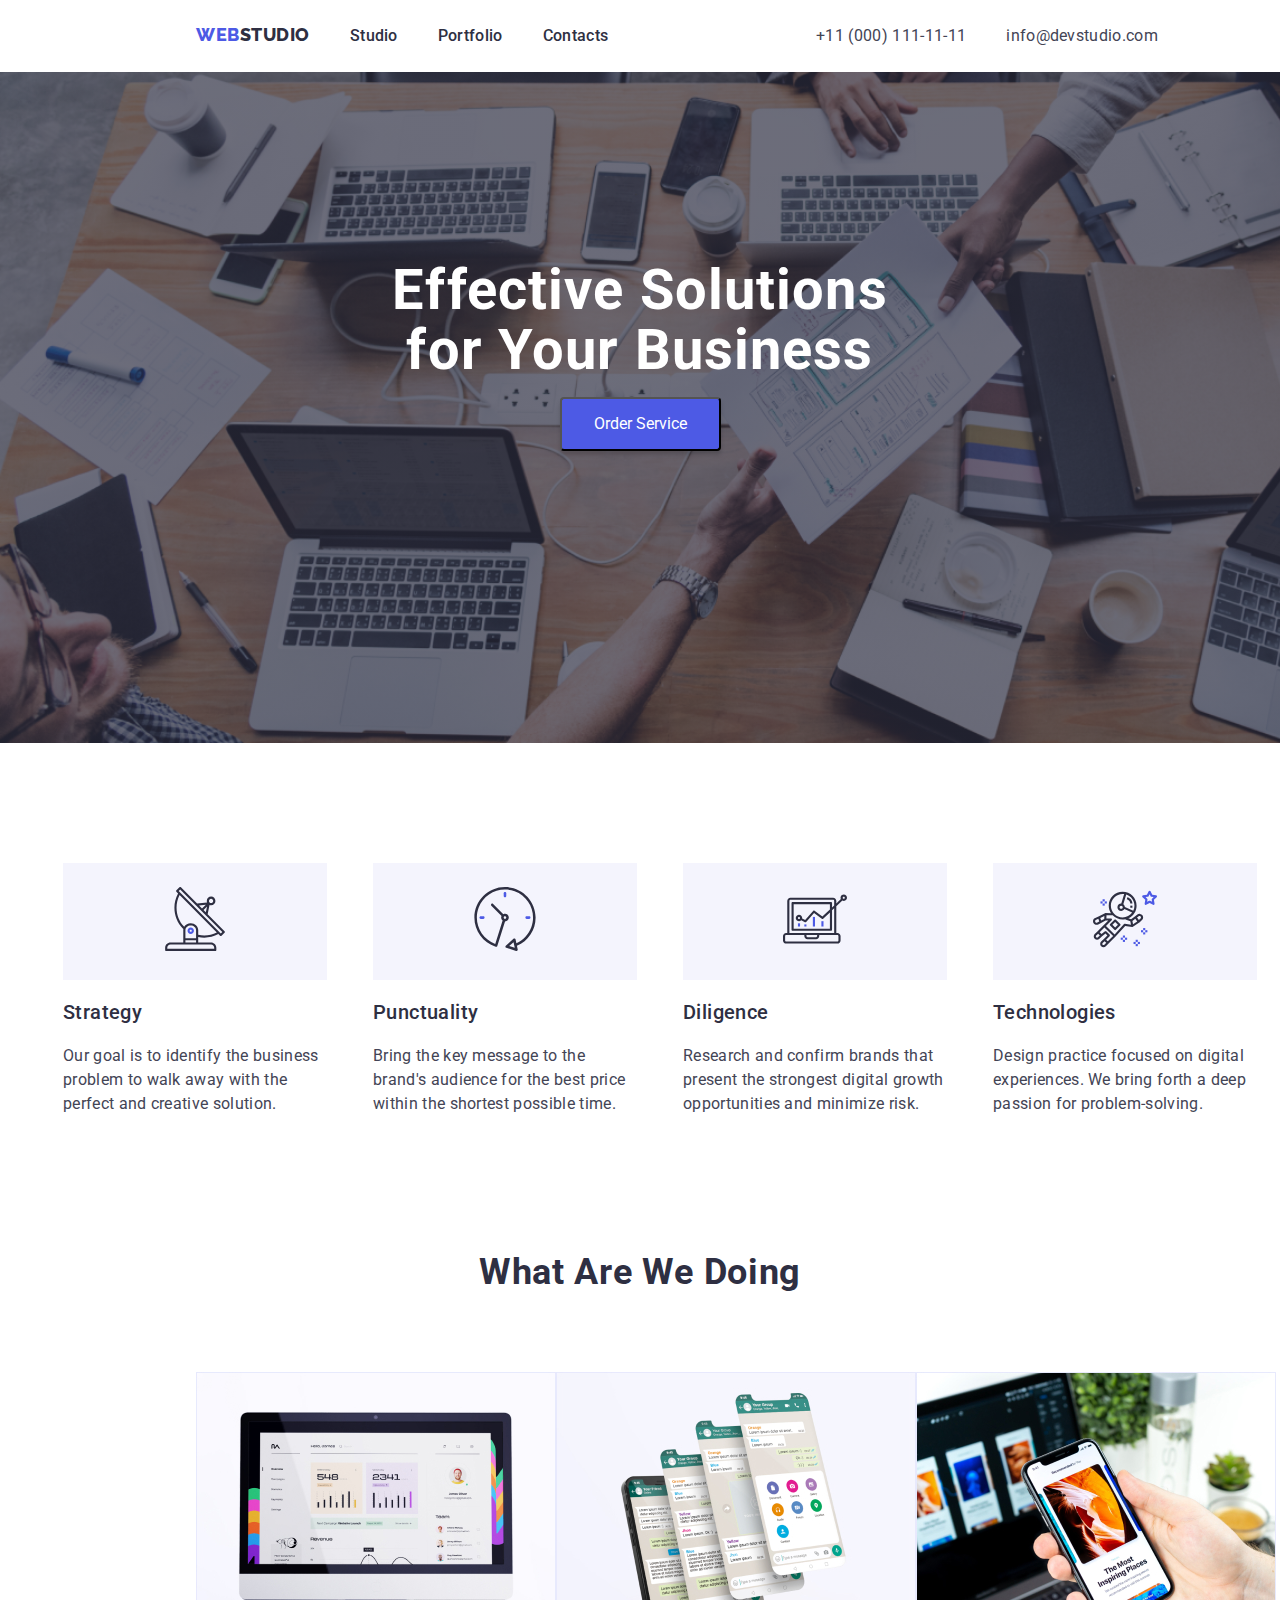
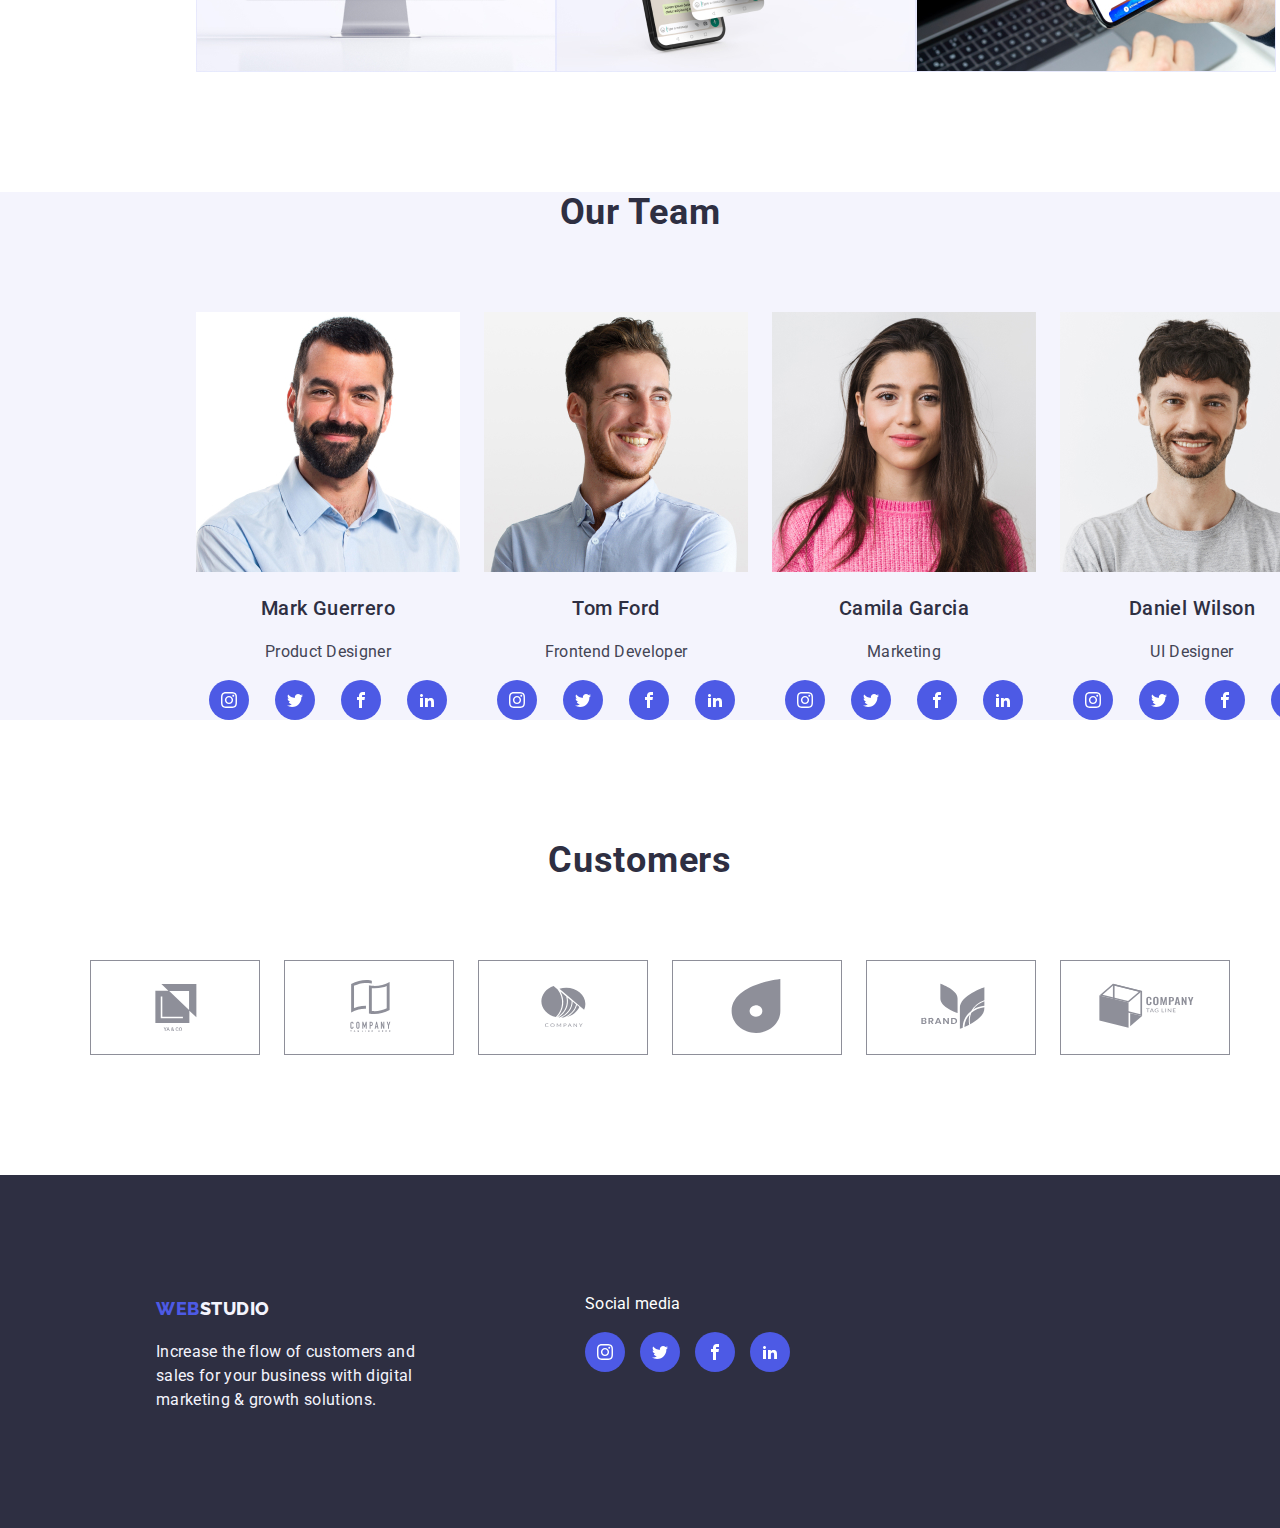
==== index.html @ 2b45d046 "Initial commit" ====
<!DOCTYPE html>
<html lang="en">
<head>
    <meta charset="UTF-8">
    <meta name="viewport" content="width=device-width, initial-scale=1.0">
    <title>Web Studio</title>
    <link rel="stylesheet" href="https://cdnjs.cloudflare.com/ajax/libs/modern-normalize/1.0.0/modern-normalize.min.css" />
    <link rel="preconnect" href="https://fonts.googleapis.com">
    <link rel="preconnect" href="https://fonts.gstatic.com" crossorigin>
    <link
        href="https://fonts.googleapis.com/css2?family=Montserrat:wght@400;700&family=Raleway:wght@800&family=Roboto:wght@400;500;700;900&display=swap"
        rel="stylesheet">
    <link rel="stylesheet" href="./css/styles.css" />
</head>
<body>
    <header class="container">
            <nav>
                <ul class="main-nav">
                    <li class="main-header-menu">
                        <a class="main-header-menu-link" href="#main"><span class="web1">WEB</span><span class="web2">STUDIO</span></a>
                    </li>
                    <li class="main-header-menu">
                        <a class="main-header-menu-link" href="#studio">Studio</a>
                    </li>
                    <li class="main-header-menu">
                        <a class="main-header-menu-link" href="portfolio.html">Portfolio</a>
                    </li>
                    <li class="main-header-menu">
                        <a class="main-header-menu-link" href="#contacts">Contacts</a>
                    </li>
                </ul>
            </nav>

            <div>
                <ul class="main-header-ctas">
                    <li class="main-header-ctas-item">
                        <a class="ctas-link" href="tel:+11 (000) 111-11-11">+11 (000) 111-11-11</a>
                    </li>
                    <li class="main-header-ctas-item"> 
                        <a class="ctas-link" href="mailto:info@devstudio.com">info@devstudio.com</a>
                    </li>
                </ul>
            </div>
    </header>

        <h1>
            Effective Solutions </br>
            for Your Business <br/>
            <button type="button">Order Service</button>
        </h1>

    

    <main>
<!-- Strategy section -->
        <section>
        <ul class="section1">
            <li>
                <div class="about-icon">
                    <svg width="64" height="64">
                        <use href="./images/icons.svg#icon-antenna-1"></use>
                    </svg>
                </div>
                 <h3>
                    Strategy
                 </h3>

                <p class="section1-box">
                 Our goal is to identify the business
                problem to walk away with the perfect and creative solution.
                </p>
            </li>

            <li>
                <div class="about-icon">
                    <svg width="64" height="64">
                        <use href="./images/icons.svg#icon-clock-1"></use>
                    </svg>
                </div>
        <h3>
            Punctuality
        </h3>

        <p class="section1-box">
            Bring the key message to the brand's audience for the best price within the shortest possible time.
        </p>
            </li>

            <li>
                <div class="about-icon">
                    <svg width="64" height="64">
                        <use href="./images/icons.svg#icon-diagram-1"></use>
                    </svg>
                </div>
        <h3>
            Diligence
        </h3>

        <p class="section1-box">
            Research and confirm brands that present the strongest digital growth opportunities and minimize risk.
        </p>
            </li>

            <li>
                <div class="about-icon">
                    <svg width="64" height="64">
                        <use href="./images/icons.svg#icon-astronaut-1"></use>
                    </svg>
                </div>
        <h3>
            Technologies
        </h3>

        <p class="section1-box">
            Design practice focused on digital experiences. We bring forth a deep passion for problem-solving.
        </p>
            </li>
        </ul>
        </section>

<!-- What are we doing section -->
        <h2>
            What are we doing
        </h2>

        <ul class="pics">
            <img 
            src="./images/Rectangle 71.jpg" alt="desktop" width="360"/>

            <img 
            src="./images/Rectangle 71 (1).jpg" alt="celphones" width="360"/>

            <img
            src="./images/Rectangle 71 (2).jpg" alt="celphone" width="360"/>
            
        </ul>

<!-- Our team section -->
   <section class="team section">
        <h2>
            Our Team
        </h2>
    
        <ul class="team1">
            <li>
            <img class="team"
            src="./images/img.jpg" alt="Mark Guerrero" width="264"/>
            <div class="team-caption">
            <h3>Mark Guerrero</h3> 
            <p>Product Designer</p>
            <div class="team-socials">
            <a class="team-socials-icon">
                <svg width="16" height="16" class="icon icon-instagram">
                    <use xlink:href="./images/icons.svg#icon-instagram"></use>
                </svg>
            </a>

            <a class="team-socials-icon">
                <svg width="16" height="16" class="icon icon-twitter">
                    <use xlink:href="./images/icons.svg#icon-twitter"></use>
                </svg>
            </a>

            <a class="team-socials-icon">
                <svg width="16" height="16" class="icon icon-facebook">
                    <use xlink:href="./images/icons.svg#icon-facebook"></use>
                </svg>
            </a>

            <a class="team-socials-icon">
                <svg width="16" height="16" class="icon icon-linkedin2">
                    <use xlink:href="./images/icons.svg#icon-linkedin2"></use>
                </svg>
            </a>
            </a>
            </div>
            </div>
            </li>

            <li>
            <img class="team"
            src="./images/img (1).jpg" alt="Tom Ford" width="264"/>
            <h3>Tom Ford</h3> 
            <p>Frontend Developer</p>
            <div class="team-socials">
                <a class="team-socials-icon">
                    <svg width="16" height="16" class="icon icon-instagram">
                        <use xlink:href="./images/icons.svg#icon-instagram"></use>
                    </svg>
                </a>
            
                <a class="team-socials-icon">
                    <svg width="16" height="16" class="icon icon-twitter">
                        <use xlink:href="./images/icons.svg#icon-twitter"></use>
                    </svg>
                </a>
            
                <a class="team-socials-icon">
                    <svg width="16" height="16" class="icon icon-facebook">
                        <use xlink:href="./images/icons.svg#icon-facebook"></use>
                    </svg>
                </a>
            
                <a class="team-socials-icon">
                    <svg width="16" height="16" class="icon icon-linkedin2">
                        <use xlink:href="./images/icons.svg#icon-linkedin2"></use>
                    </svg>
                </a>
            </li>

            <li>
            <img class="team"
            src="./images/img (2).jpg" alt="Camila Garcia" width="264"/>
            <h3>Camila Garcia</h3>
            <p>Marketing</p>
            <div class="team-socials">
                <a class="team-socials-icon">
                    <svg width="16" height="16" class="icon icon-instagram">
                        <use xlink:href="./images/icons.svg#icon-instagram"></use>
                    </svg>
                </a>
            
                <a class="team-socials-icon">
                    <svg width="16" height="16" class="icon icon-twitter">
                        <use xlink:href="./images/icons.svg#icon-twitter"></use>
                    </svg>
                </a>
            
                <a class="team-socials-icon">
                    <svg width="16" height="16" class="icon icon-facebook">
                        <use xlink:href="./images/icons.svg#icon-facebook"></use>
                    </svg>
                </a>
            
                <a class="team-socials-icon">
                    <svg width="16" height="16" class="icon icon-linkedin2">
                        <use xlink:href="./images/icons.svg#icon-linkedin2"></use>
                    </svg>
                </a>
            </li>

            <li>
            <img class="team"
            src="./images/img (3).jpg" alt="Daniel Wilson" width="264"/>
            <h3>Daniel Wilson</h3>
            <p>UI Designer</p>
            <div class="team-socials">
                <a class="team-socials-icon">
                    <svg width="16" height="16" class="icon icon-instagram">
                        <use xlink:href="./images/icons.svg#icon-instagram"></use>
                    </svg>
                </a>
            
                <a class="team-socials-icon">
                    <svg width="16" height="16" class="icon icon-twitter">
                        <use xlink:href="./images/icons.svg#icon-twitter"></use>
                    </svg>
                </a>
            
                <a class="team-socials-icon">
                    <svg width="16" height="16" class="icon icon-facebook">
                        <use xlink:href="./images/icons.svg#icon-facebook"></use>
                    </svg>
                </a>
            
                <a class="team-socials-icon">
                    <svg width="16" height="16" class="icon icon-linkedin2">
                        <use xlink:href="./images/icons.svg#icon-linkedin2"></use>
                    </svg>
                </a>
            </li>
        </ul>
    </section>

<!-- Clients section -->
<section class="clients section">
    <h2>
        Customers
    </h2>

    <ul class="clients-icon">
        <li class="client-icon">
            <a href="#">
                <svg width="104" height="56" class="icons">
                    <use xlink:href="./images/icons.svg#icon-Logo"></use>
                </svg>
            </a>
        </li>
        
        <li class="client-icon">
            <a href="#">
                <svg width="104" height="56" class="icons">
            <use xlink:href="./images/icons.svg#icon-Logo-1"></use>
        </svg>
        </a>
        </li>

        <li class="client-icon">
            <a href="#">
        <svg width="104" height="56" class="icons">
            <use xlink:href="./images/icons.svg#icon-Logo-2"></use>
        </svg>
        </a>
        </li>

        <li class="client-icon">
            <a href="#">
        <svg width="104" height="56"class="icons">
            <use xlink:href="./images/icons.svg#icon-Vector-1"></use>
        </svg>
        </a>
        </li>

        <li class="client-icon">
            <a href="#">
        <svg width="104" height="56" class="icons">
            <use xlink:href="./images/icons.svg#icon-Logo-3"></use>
        </svg>
        </a>
        </li>

        <li class="client-icon">
            <a href="#">
        <svg width="104" height="56" class="icons">
            <use xlink:href="./images/icons.svg#icon-Logo-4"></use>
        </svg>
        </a>
        </li>
    </ul>
</section>

</main>

<footer class="footer-container">
    <div>
        <h3><span class="web1">WEB</span><span class="web3-footer">STUDIO</span></h3>
        <p class="footer-text">
            Increase the flow of customers and <br/>
            sales for your business with digital <br/>
            marketing & growth solutions.
        </p>
    </div>

    <div">
        <p class="footer-2">Social media</p>
    <div class="footer-team-socials">
        <a class="team-socials-icon">
            <svg width="16" height="16" class="icon icon-instagram">
                <use xlink:href="./images/icons.svg#icon-instagram"></use>
            </svg>
        </a>
    
        <a class="team-socials-icon">
            <svg width="16" height="16" class="icon icon-twitter">
                <use xlink:href="./images/icons.svg#icon-twitter"></use>
            </svg>
        </a>
    
        <a class="team-socials-icon">
            <svg width="16" height="16" class="icon icon-facebook">
                <use xlink:href="./images/icons.svg#icon-facebook"></use>
            </svg>
        </a>
    
        <a class="team-socials-icon">
            <svg width="16" height="16" class="icon icon-linkedin2">
                <use xlink:href="./images/icons.svg#icon-linkedin2"></use>
            </svg>
        </a>
    </div>
    </div>
</footer>
</body>
</html>
---- css/styles.css ----
h1 {
    color: var(--WHITE, #FFF);
    text-align: center;
    font-family: Roboto;
    font-size: 56px;
    font-style: normal;
    font-weight: 700;
    line-height: 60px;
    letter-spacing: 1.12px;
    background: var(--NAVY-BLUE, #2E2F42);
    margin-top: 0px;
    padding-top: 188px;
    padding-bottom: 292px;
    background: linear-gradient(rgba(46, 47, 66, 0.7), rgba(46, 47, 66, 0.7)), url('../images/people-office-1.jpg');
    background-repeat: no-repeat;
    background-size: cover;
    background-color: rgba(46, 47, 66, 0.7);
}

h1 > button {
    border-radius: 4px;
    background: var(--IRIS, #4D5AE5);
    box-shadow: 0px 4px 4px 0px rgba(0, 0, 0, 0.15);
    color:white;
    padding: 16px 32px;
    font-size: 16px;
}

button:hover {
    border-radius: 4px;
        background: teal;
        box-shadow: 0px 4px 4px 0px rgba(0, 0, 0, 0.15);
        color: black;
}

.main-header-menu-link {
    text-decoration: none;
}

.container {
    display: flex;
    align-items: center;
    justify-content: space-between;
    height: 72px;
    width: 1158px;
}

.main-nav {
    list-style: none;
        display: flex;
        gap: 40px;
        margin-left: 156px;
        align-items: center;
        height: 72px;
        margin-top: 24px;
        margin-bottom: 24px;
}

.main-header-ctas {
    list-style: none;
    display: flex;
    gap: 40px;
    justify-content: flex-end;
    margin-top: 24px;
        margin-bottom: 24px;
}

.section1 {
    list-style: none;
    display: flex;
    justify-content: space-around;
    margin-top: 120px;
}

.section1-box {
    color: var(--SLATE, #434455);
        font-size: 16px;
        height: 72px;
        width: 264px;
        gap: 24px;
}

.pics {
    display: flex;
        justify-content: space-around;
        margin: 0 156px;
}

.team1 {
    list-style: none;
    display:flex;
        justify-content: space-around;
        margin: 0 156px 120px 156px;
}

h2 {
    margin-top: 120px;
    margin-bottom: 80px;
    font-size: 36px;
}

.ctas-link {
    text-decoration: none;
    color: var(--SLATE, #434455);
    font-family: Roboto;
    font-size: 16px;
    font-style: normal;
    font-weight: 400;
    line-height: 24px;
    letter-spacing: 0.32px;
}

.web1 {
    color: var(--IRIS, #4D5AE5);
    font-family: Raleway;
    font-size: 18px;
    font-style: normal;
    font-weight: 800;
    line-height: 21px;
    letter-spacing: 0.54px;
    text-transform: uppercase;
}

.web2 {
    color: var(--NAVY-BLUE, #2E2F42);
    font-family: Raleway;
    font-size: 18px;
    font-style: normal;
    font-weight: 800;
    line-height: 21px;
    letter-spacing: 0.54px;
    text-transform: uppercase;
}

.web3-footer {
    color: var(--CLOUD, #F4F4FD);
    font-family: Raleway;
    font-size: 18px;
    font-style: normal;
    font-weight: 800;
    line-height: 21px;
    letter-spacing: 0.54px;
    text-transform: uppercase;
}

.main-header-menu-link {
    color: #2E2F42;
    font-family: Roboto;
    font-size: 16px;
    font-style: normal;
    font-weight: 500;
    line-height: 24px;
    letter-spacing: 0.32px;
}

h2 {
    color: var(--NAVY-BLUE, #2E2F42);
    text-align: center;
    font-family: Roboto;
    font-size: 36px;
    font-style: normal;
    font-weight: 700;
    line-height: 40px;
    letter-spacing: 0.72px;
    text-transform: capitalize;
}

h3 {
    color: var(--NAVY-BLUE, #2E2F42);
    font-family: Roboto;
    font-size: 20px;
    font-style: normal;
    font-weight: 500;
    line-height: 24px;
    letter-spacing: 0.4px;
}

p {
    color: var(--SLATE, #434455);
    font-family: Roboto;
    font-size: 16px;
    font-style: normal;
    font-weight: 400;
    line-height: 24px;
    letter-spacing: 0.32px;
}

.sub-menu {
    list-style: none;
    display: flex;
    justify-content: center;
    gap: 24px;
    margin-top: 120px;
}

.sub-menu .sub-menu1{
    border-radius: 4px;
    border: 1px solid var(--CORNFLOWER, #E7E9FC);
    background: var(--CLOUD, #F4F4FD);
    color: var(--IRIS, #4D5AE5);
        text-align: center;
        font-family: Roboto;
        font-size: 16px;
        font-style: normal;
        font-weight: 500;
        line-height: 24px;
        letter-spacing: 0.64px;
        border-radius: 4px;
            border: 1px solid var(--CORNFLOWER, #E7E9FC);
            background: var(--CLOUD, #F4F4FD);
}

.sub-menu .sub-menu1 {
    padding: 10px 15px;
    cursor: pointer;
}

.container-box {
    list-style: none;
    display: flex;
    justify-content: space-around;
    flex-wrap: wrap;
    margin-top: 120px;
    margin-bottom: 120px;
}

.container-box {
    display: grid;
    grid-template-columns: repeat(3, 1fr);
    max-width: 1400px;
    margin: 120px auto;
    place-items: center;
    gap: 30px;
}

.container-box .box {
    border-bottom: 1px solid #b5b5b5;
    padding: 10px 15px;
}

.container-box .box:hover {
    box-shadow: 0px 0px 10px 0px rgb(169 166 166 / 75%);
}


.sub-menu .sub-menu1:hover {
    border-radius: 4px;
background: var(--OCEAN, #404BBF);
color: var(--WHITE, #FFF);
box-shadow: 0px 2px 2px 0px rgba(0, 0, 0, 0.12), 0px 2px 1px 0px rgba(0, 0, 0, 0.08), 0px 3px 1px 0px rgba(0, 0, 0, 0.10);
}

.main-nav .main-header-menu-link:hover {
    border-radius: 4px;
        background: var(--OCEAN, #404BBF);
        color: var(--WHITE, #FFF);
        box-shadow: 0px 2px 2px 0px rgba(0, 0, 0, 0.12), 0px 2px 1px 0px rgba(0, 0, 0, 0.08), 0px 3px 1px 0px rgba(0, 0, 0, 0.10);
}

.main-header-ctas .ctas-link:hover {
    border-radius: 4px;
    background: var(--OCEAN, #404BBF);
    color: white;
    box-shadow: 0px 2px 2px 0px rgba(0, 0, 0, 0.12), 0px 2px 1px 0px rgba(0, 0, 0, 0.08), 0px 3px 1px 0px rgba(0, 0, 0, 0.10);
}
.about-icon {
    padding: 24px 100px;
    text-align: center;
    background-color: #F4F4FD;
}

.team1 {
    column-gap: 24px;
}

.team {
    background-color: #F4F4FD;
}

.team-caption {
    background-color: #F4F4FD;
}

.team ul li {
    text-align: center;
}

.team-socials {
    display: flex;
    justify-content: space-around;
}

.team-socials-icon {
    background-color: #4D5AE5;
    fill: white;
    width: 40px;
    height: 40px;
    border-radius: 50%;
    display: flex;
    justify-content: center;
    align-items: center;
}

.clients-icon {
    display: flex;
    justify-content: center;
    gap: 24px;
    margin-bottom: 120px;
}

.client-icon {
    border: solid 1px #8E8F99;
    list-style: none;
    padding: 16px 32px;
}

.client-icon:hover {
    border-color: black;
    background-color: #4D5AE5;
}

footer {
    background: var(--NAVY-BLUE, #2E2F42);
    padding-top: 101.5px;
    padding-left: 156px;
}

.footer-text {
    color: var(--CLOUD, #F4F4FD);
    font-family: Roboto;
    font-size: 16px;
    font-style: normal;
    font-weight: 400;
    line-height: 24px;
    letter-spacing: 0.32px;
    padding-bottom: 100px;
}

footer > h3:hover {
    border-radius: 4px;
        background: var(--OCEAN, #404BBF);
        color: teal;
        box-shadow: 0px 2px 2px 0px rgba(0, 0, 0, 0.12), 0px 2px 1px 0px rgba(0, 0, 0, 0.08), 0px 3px 1px 0px rgba(0, 0, 0, 0.10);
}

.footer-container {
    display: flex;
}

.footer-2 {
    color: white;
    margin-left: 170px;
}

.footer-team-socials {
    display: flex;
    margin-left: 170px;
    gap: 15px;
}


.web1:hover {
    color:teal;
}

.web2:hover {
    color: teal;
}

.web3-footer:hover {
    color: teal;
}
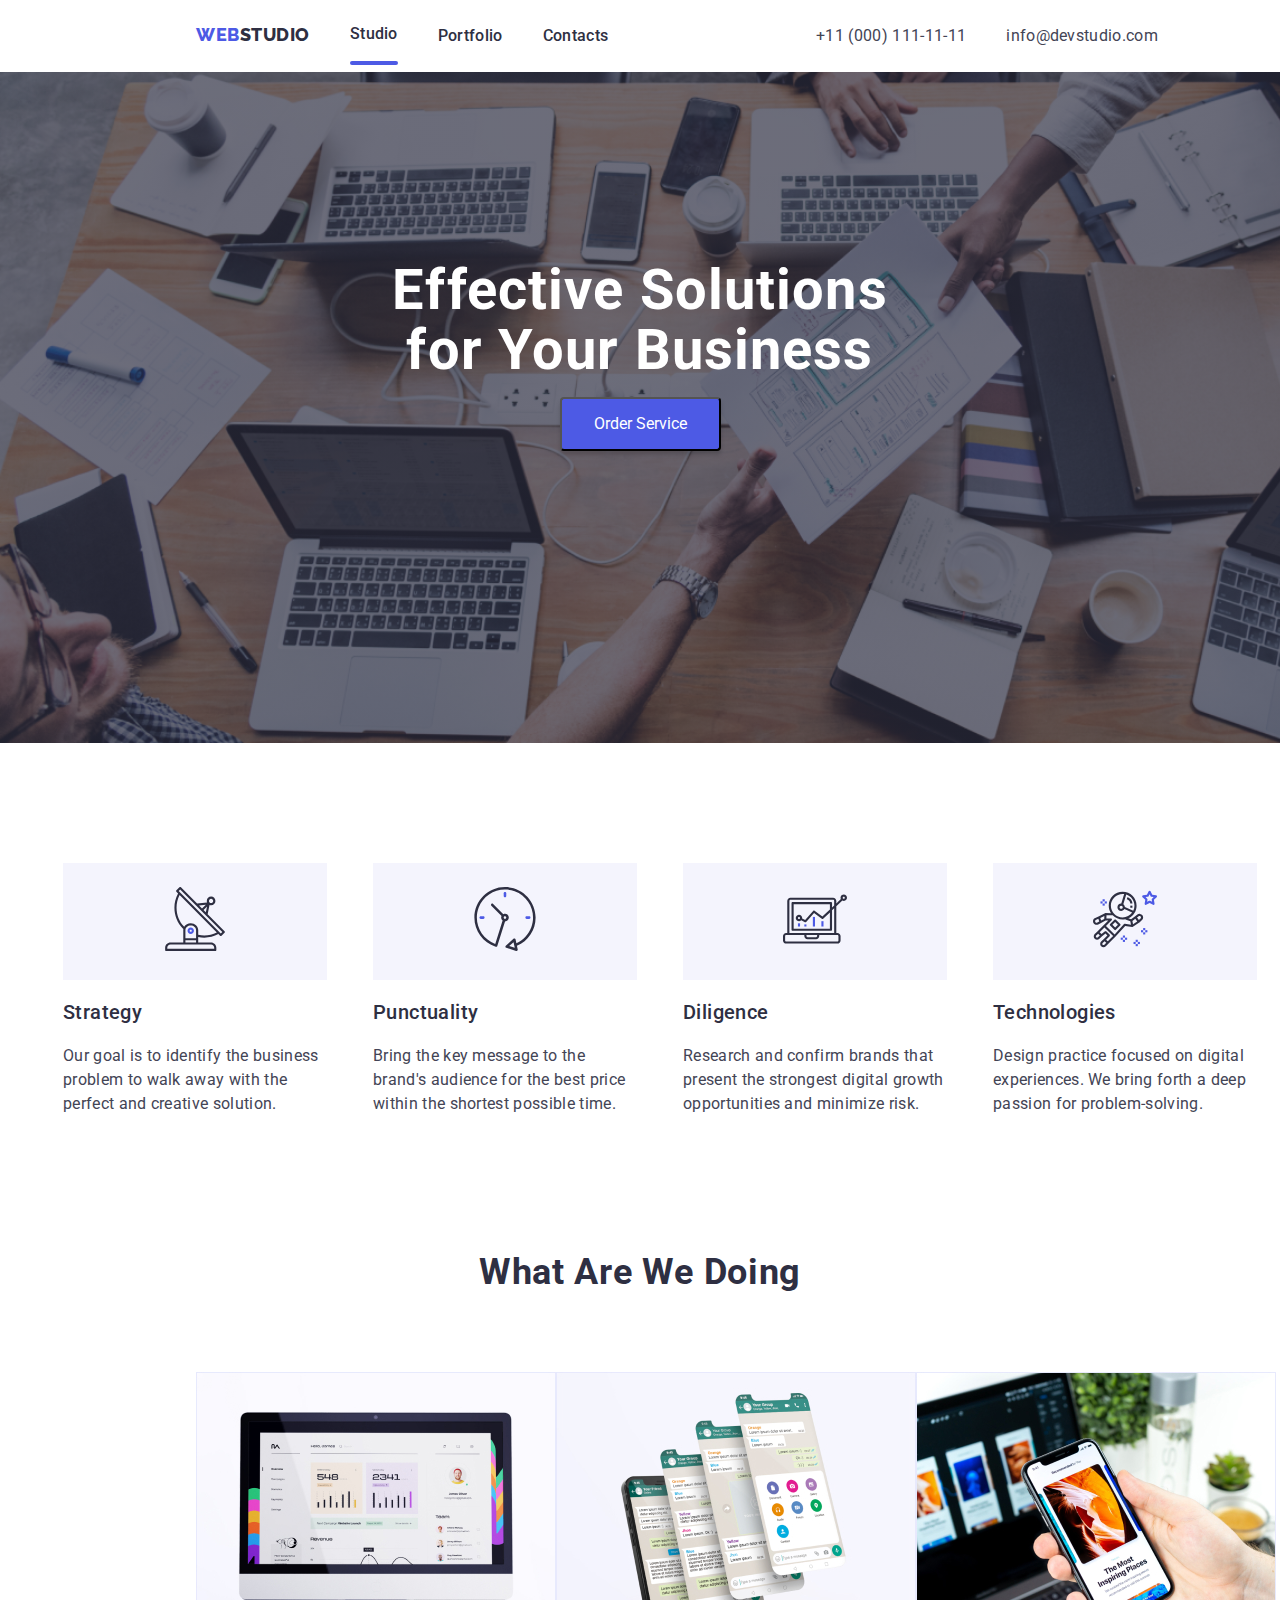
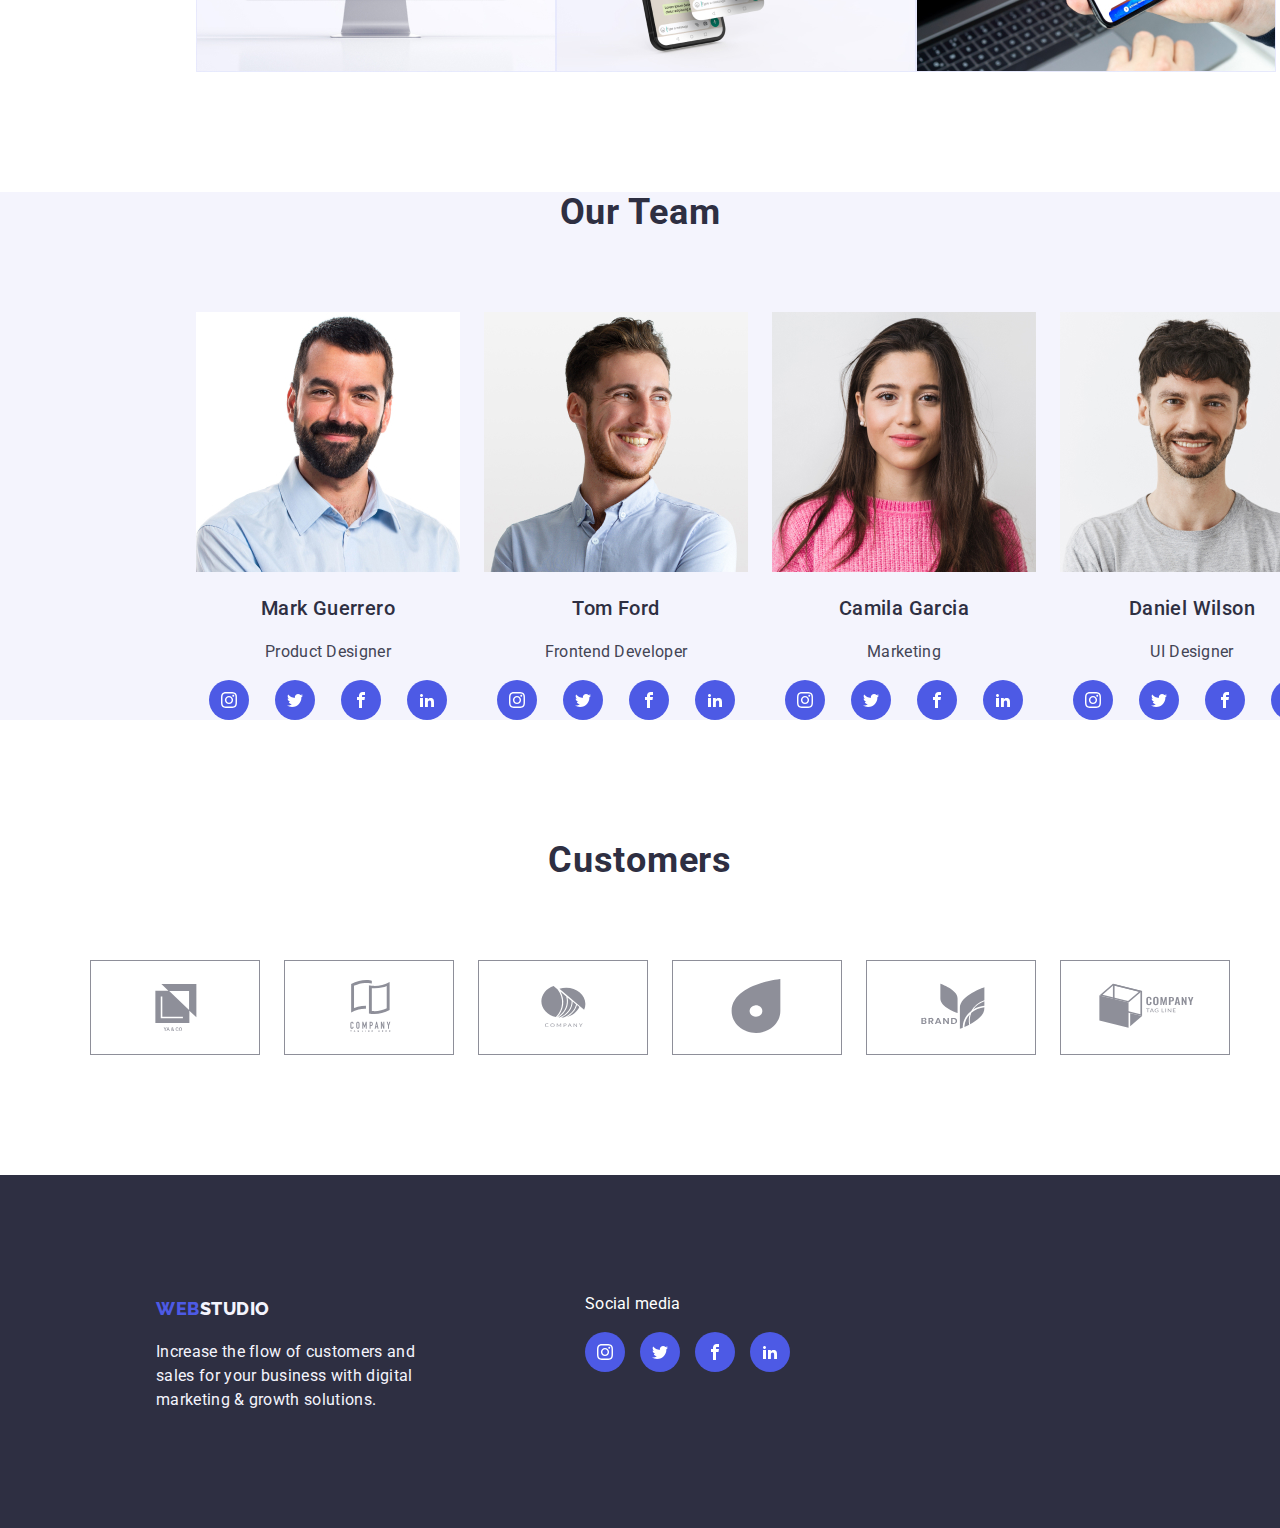
==== commit 72ad301e: "update" ====
--- a/index.html
+++ b/index.html
@@ -20,7 +20,7 @@
                         <a class="main-header-menu-link" href="#main"><span class="web1">WEB</span><span class="web2">STUDIO</span></a>
                     </li>
                     <li class="main-header-menu">
-                        <a class="main-header-menu-link" href="#studio">Studio</a>
+                        <a class="main-header-menu-link active" href="index.html">Studio</a>
                     </li>
                     <li class="main-header-menu">
                         <a class="main-header-menu-link" href="portfolio.html">Portfolio</a>
@@ -370,5 +370,6 @@
     </div>
     </div>
 </footer>
+<script src="./js/modal.js"></script>
 </body>
 </html>
--- a/css/styles.css
+++ b/css/styles.css
@@ -63,6 +63,17 @@
     justify-content: flex-end;
     margin-top: 24px;
         margin-bottom: 24px;
+}
+
+.active::after {
+    content: " ";
+    display: block;
+    height: 4px;
+    width: 100%;
+    border-radius: 2px;
+    background-color: #4D5AE5;
+    position: relative;
+    top: 15px;
 }
 
 .section1 {
@@ -215,6 +226,35 @@
     cursor: pointer;
 }
 
+.box-image {
+    position: relative;
+    overflow: hidden;
+}
+
+.box-image-caption {
+    position: absolute;
+    background-color: #4D5AE5;
+    width: 100%;
+    height: 100%;
+    top: 0;
+    left: 0;
+    opacity: 0;
+    transform: translateY(100%);
+    transition: transform 0.25s cubic-bezier(0.4, 0, 0.2, 1);
+}
+
+.box-image-caption p {
+    color: white;
+    padding: 40px 32px;
+}
+
+.box:hover .box-image-caption{
+    opacity: 0.75;
+    transform: translateY(0);
+}
+
+
+
 .container-box {
     list-style: none;
     display: flex;
@@ -236,10 +276,11 @@
 .container-box .box {
     border-bottom: 1px solid #b5b5b5;
     padding: 10px 15px;
+    overflow: hidden;
 }
 
 .container-box .box:hover {
-    box-shadow: 0px 0px 10px 0px rgb(169 166 166 / 75%);
+    box-shadow: 0px 0px 10px 0px rgb(169 166 166 / 75%); 
 }
 
 
@@ -252,16 +293,16 @@
 
 .main-nav .main-header-menu-link:hover {
     border-radius: 4px;
-        background: var(--OCEAN, #404BBF);
-        color: var(--WHITE, #FFF);
-        box-shadow: 0px 2px 2px 0px rgba(0, 0, 0, 0.12), 0px 2px 1px 0px rgba(0, 0, 0, 0.08), 0px 3px 1px 0px rgba(0, 0, 0, 0.10);
+        /* background: var(--OCEAN, #404BBF); */
+        color: #404BBF;
+        /* box-shadow: 0px 2px 2px 0px rgba(0, 0, 0, 0.12), 0px 2px 1px 0px rgba(0, 0, 0, 0.08), 0px 3px 1px 0px rgba(0, 0, 0, 0.10); */ */
 }
 
 .main-header-ctas .ctas-link:hover {
     border-radius: 4px;
-    background: var(--OCEAN, #404BBF);
-    color: white;
-    box-shadow: 0px 2px 2px 0px rgba(0, 0, 0, 0.12), 0px 2px 1px 0px rgba(0, 0, 0, 0.08), 0px 3px 1px 0px rgba(0, 0, 0, 0.10);
+    /* background: var(--OCEAN, #404BBF); */
+    color: #404BBF;
+    /* box-shadow: 0px 2px 2px 0px rgba(0, 0, 0, 0.12), 0px 2px 1px 0px rgba(0, 0, 0, 0.08), 0px 3px 1px 0px rgba(0, 0, 0, 0.10); */ */
 }
 .about-icon {
     padding: 24px 100px;
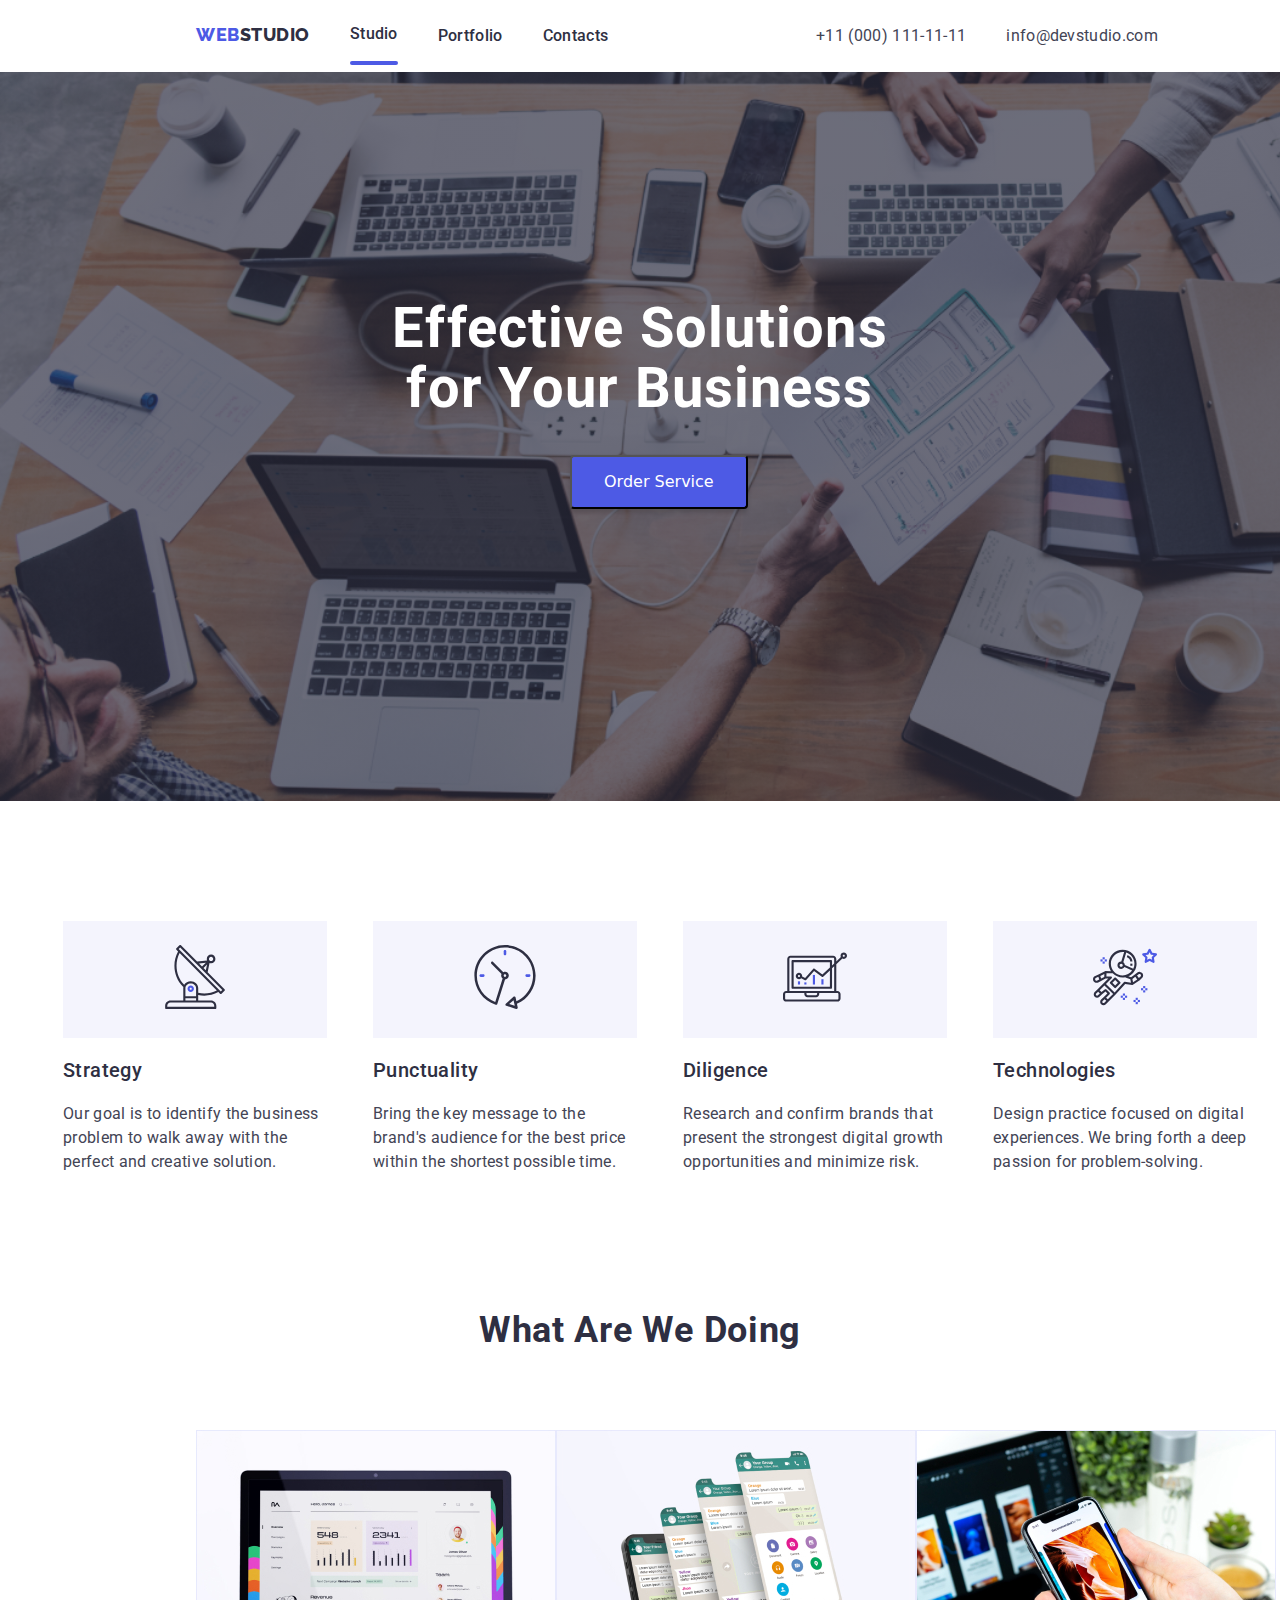
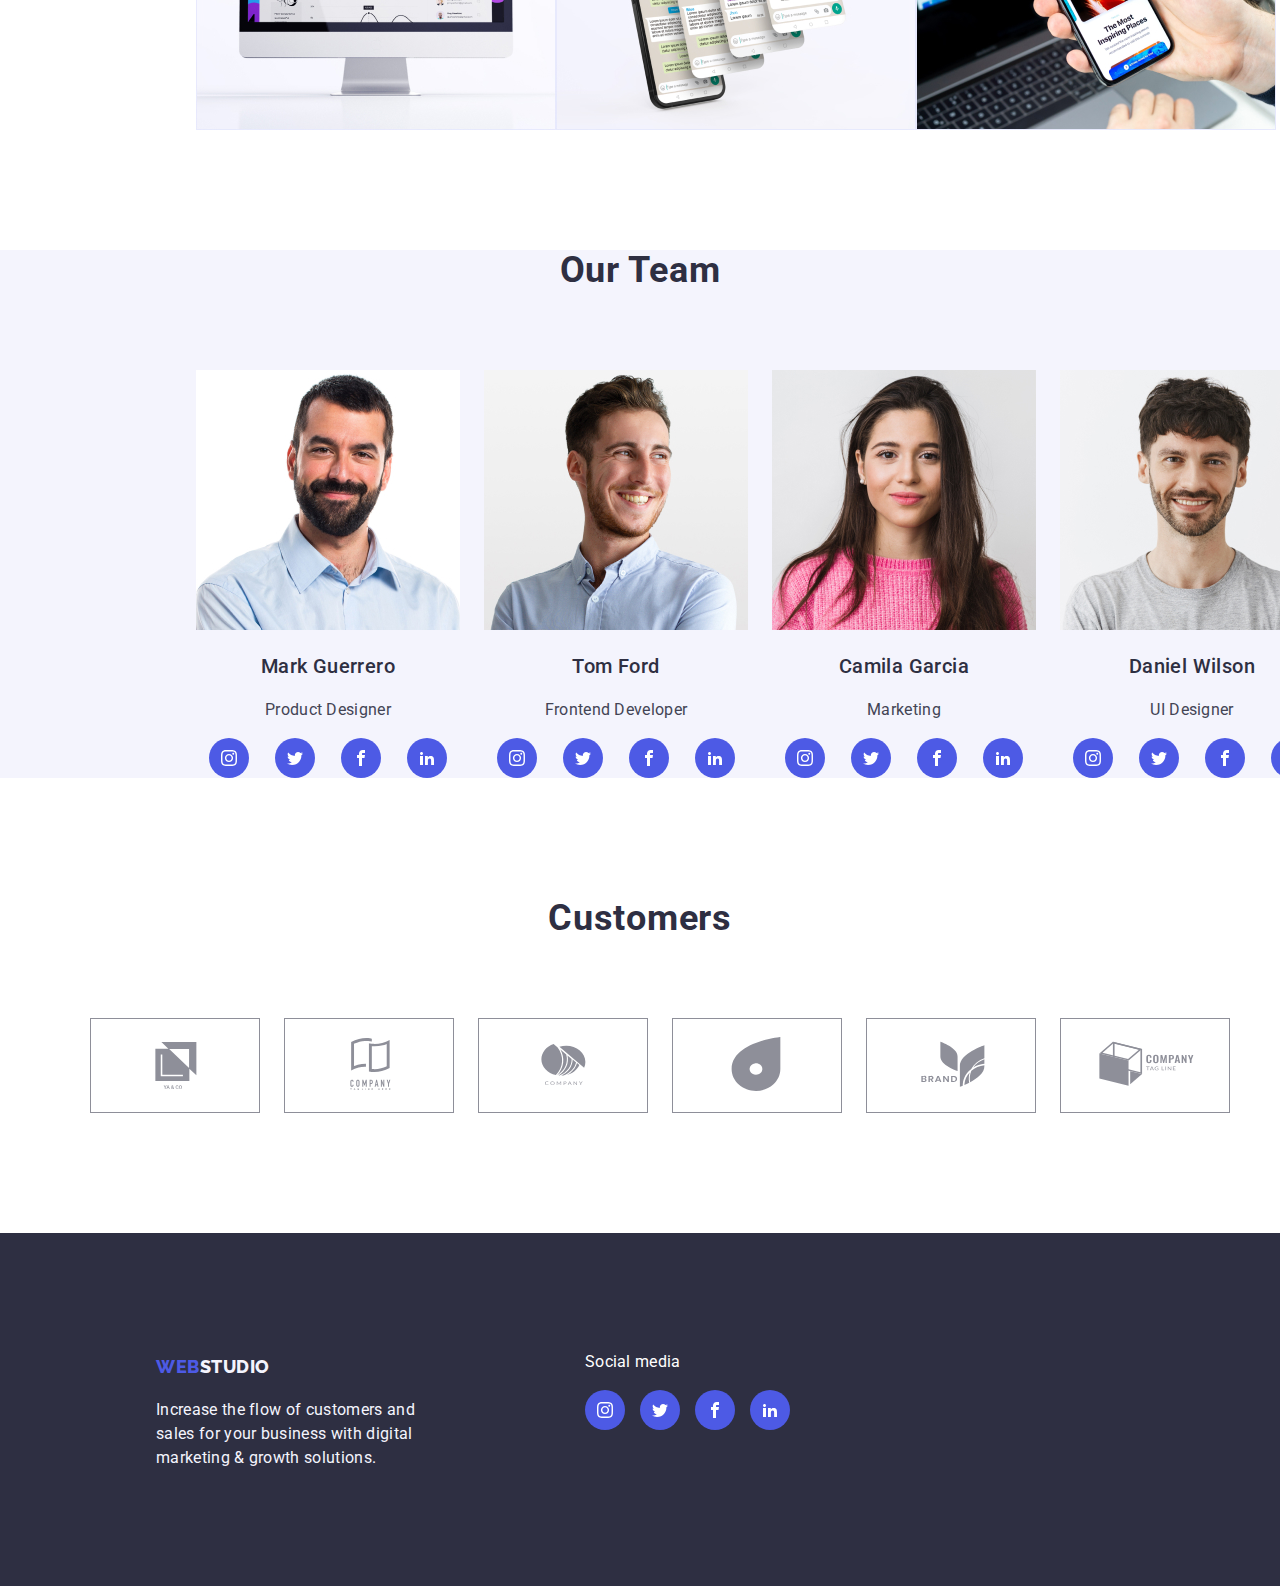
==== commit 8787eece: "update" ====
--- a/index.html
+++ b/index.html
@@ -13,7 +13,7 @@
     <link rel="stylesheet" href="./css/styles.css" />
 </head>
 <body>
-    <header class="container">
+    <header width="1440" class="container">
             <nav>
                 <ul class="main-nav">
                     <li class="main-header-menu">
@@ -43,11 +43,20 @@
             </div>
     </header>
 
+<!-- Hero Section -->
+    <section class="hero">
         <h1>
             Effective Solutions </br>
             for Your Business <br/>
-            <button type="button">Order Service</button>
         </h1>
+        <button type="button" class="hero-button" data-modal-open>Order Service</button>
+        <div class="backdrop is-hidden" data-modal> 
+            <div class="modal"> 
+            <button type="button" class="modal-close-btn" data-modal-close>&times;</button> 
+            </div> 
+        </div> 
+    </section>
+        
 
     
 
--- a/css/styles.css
+++ b/css/styles.css
@@ -7,6 +7,9 @@
     font-weight: 700;
     line-height: 60px;
     letter-spacing: 1.12px;
+}
+
+.hero {
     background: var(--NAVY-BLUE, #2E2F42);
     margin-top: 0px;
     padding-top: 188px;
@@ -17,20 +20,44 @@
     background-color: rgba(46, 47, 66, 0.7);
 }
 
-h1 > button {
+.hero-button {
+    padding: 16px 32px;
     border-radius: 4px;
     background: var(--IRIS, #4D5AE5);
     box-shadow: 0px 4px 4px 0px rgba(0, 0, 0, 0.15);
     color:white;
-    padding: 16px 32px;
     font-size: 16px;
+    margin-left: 570px;
 }
 
 button:hover {
     border-radius: 4px;
         background: teal;
         box-shadow: 0px 4px 4px 0px rgba(0, 0, 0, 0.15);
-        color: black;
+}
+
+.backdrop {
+    width: 100%;
+    height: 100%;
+    background-color: rgba(0, 0, 0, 0.4);
+    position: fixed;
+    top: 0;
+    display: flex;
+    justify-content: center;
+    align-items: center;
+    transition: opacity 250ms cubic-bezier(0.4, 0, 0.2, 1);
+}
+
+.modal {
+    width: 408px;
+        height: 584px;
+        background-color: white;
+        border-radius: 4px;
+}
+
+.is-hidden {
+    pointer-events: none;
+    opacity: 0;
 }
 
 .main-header-menu-link {
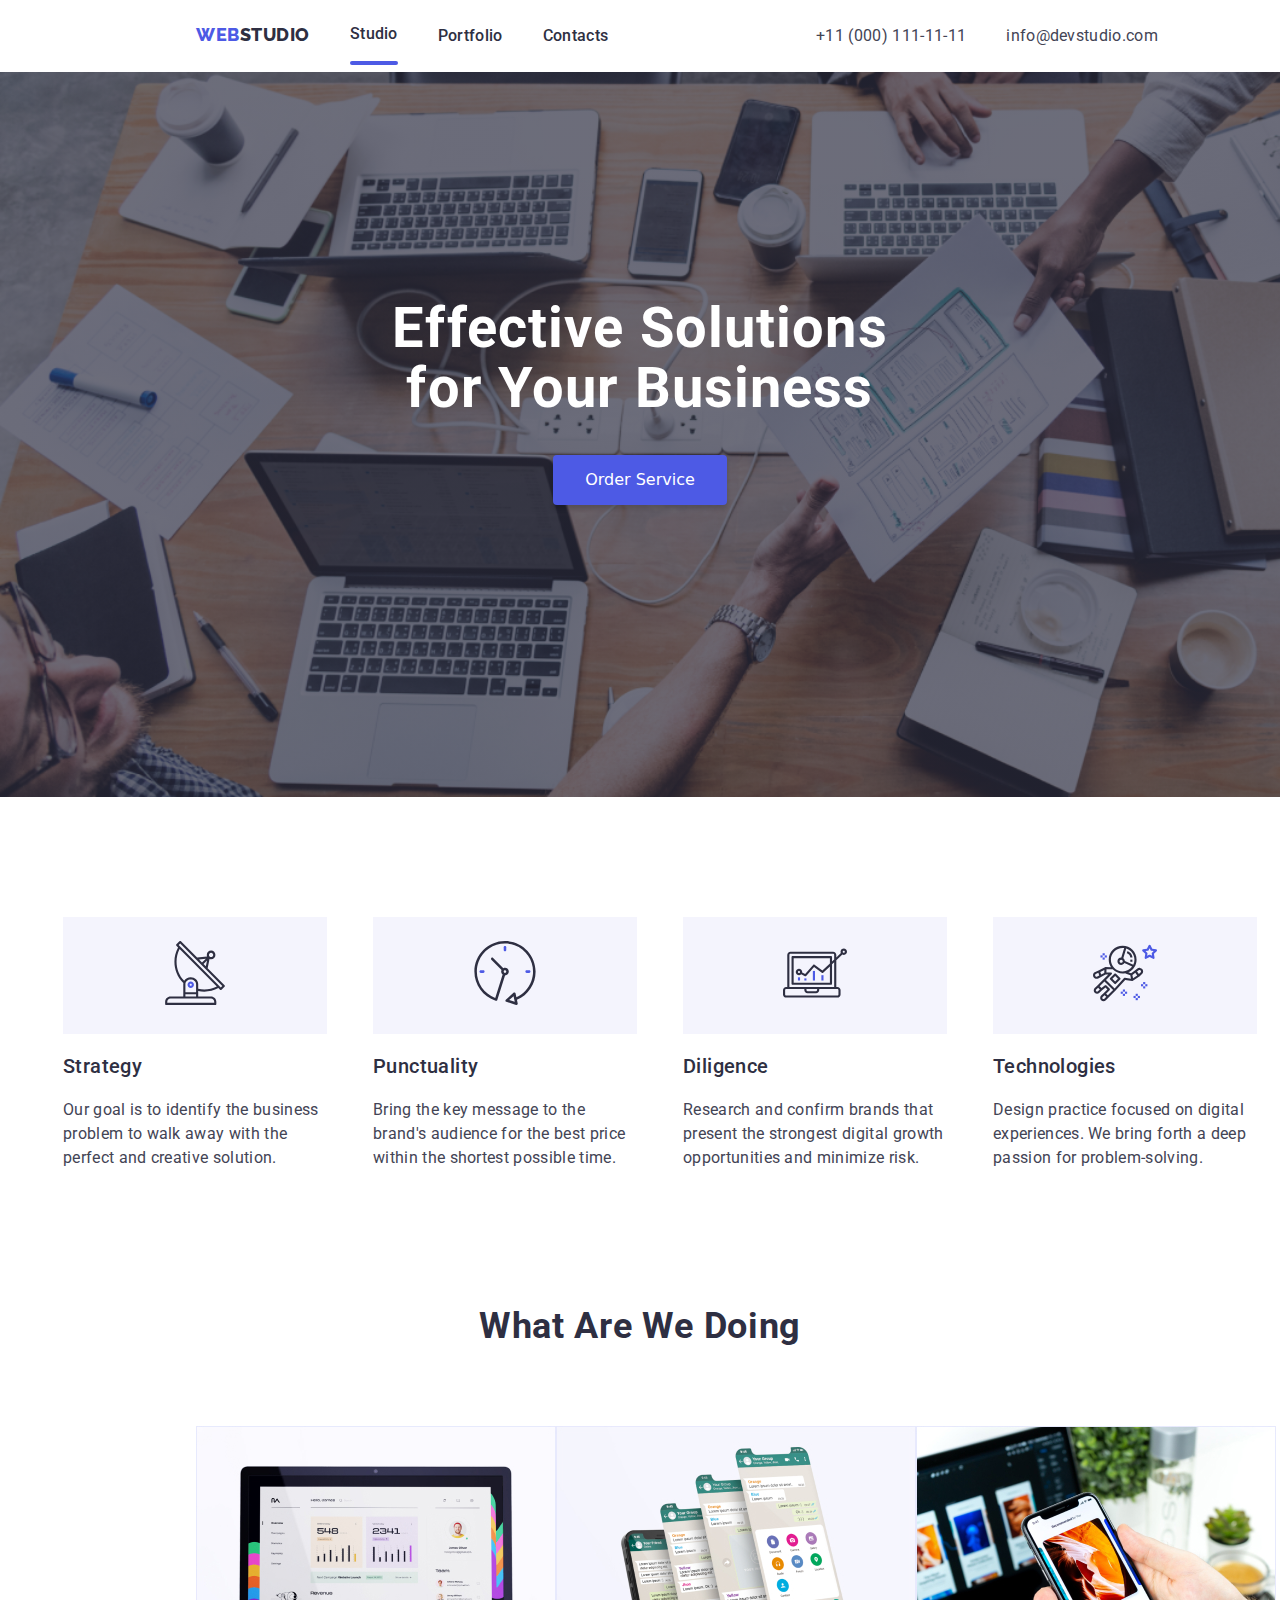
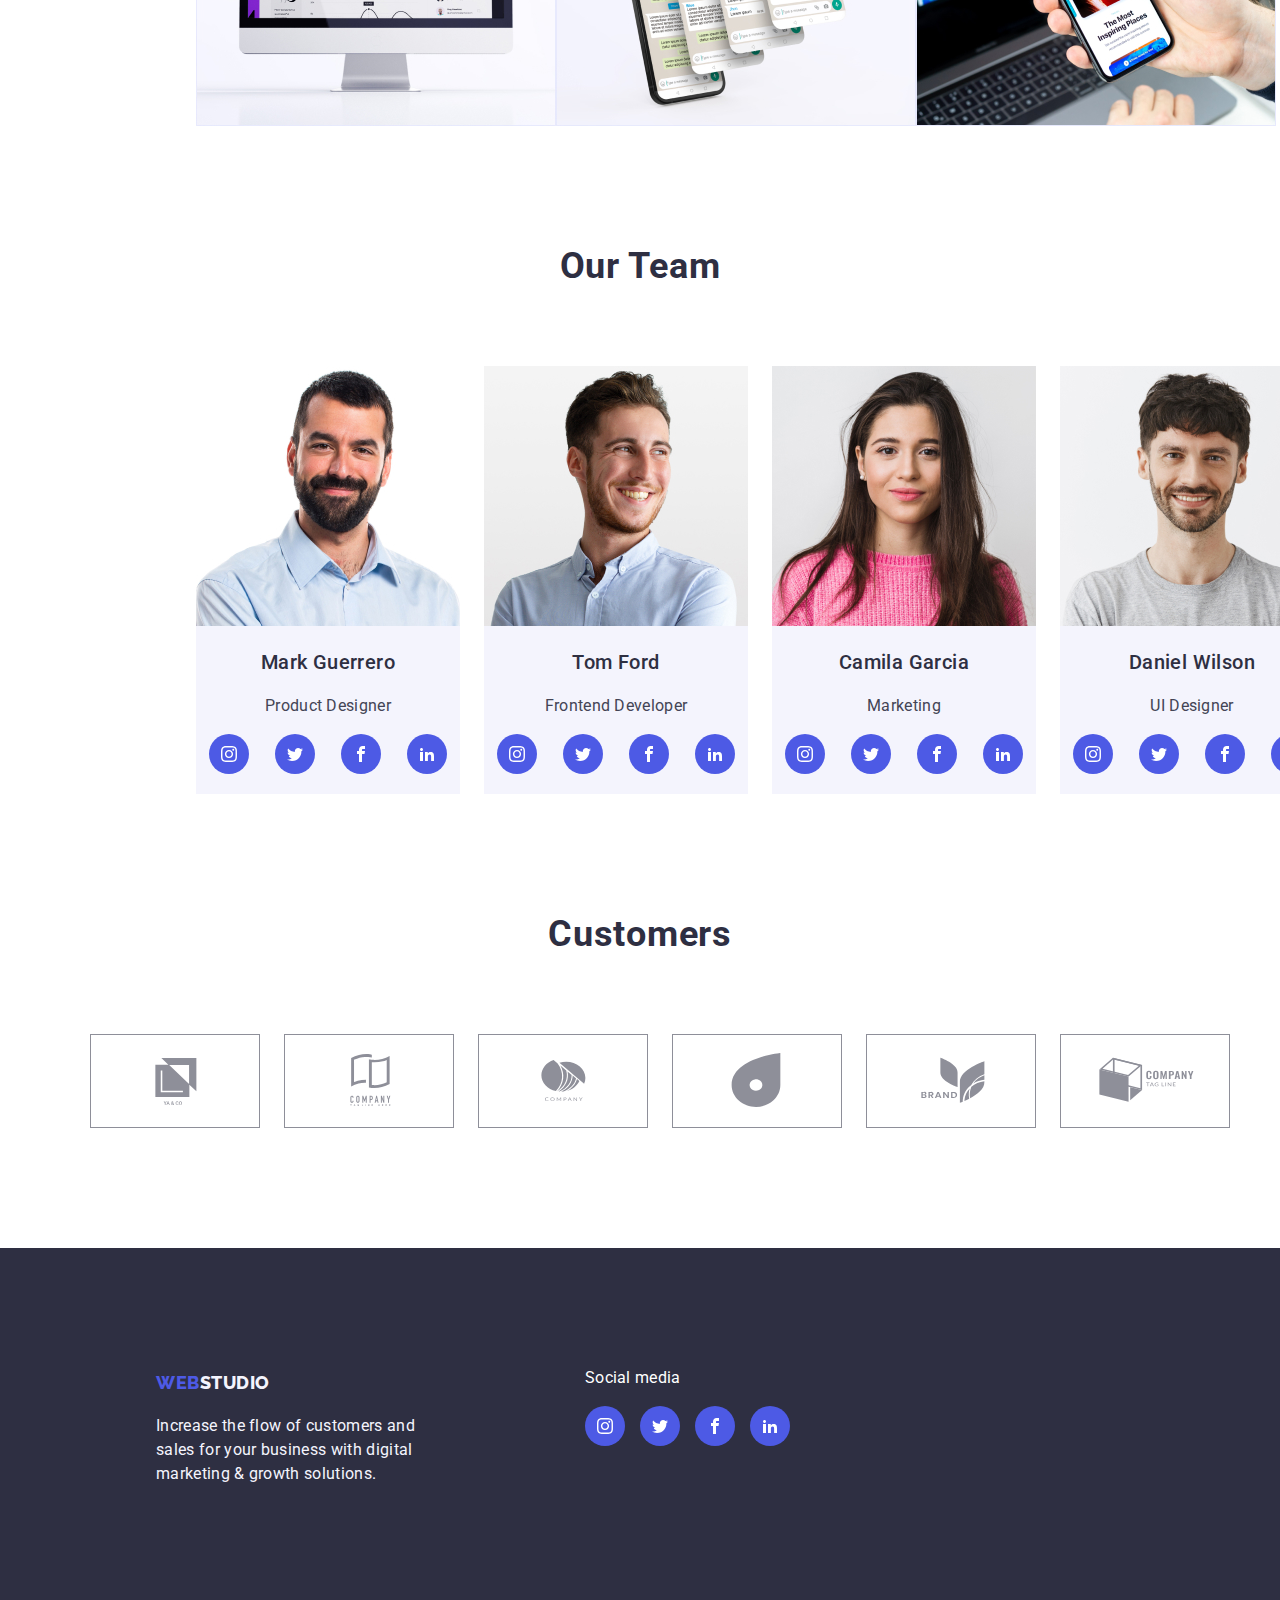
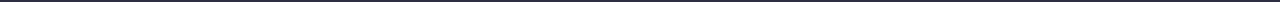
==== commit 87ec01cd: "update" ====
--- a/index.html
+++ b/index.html
@@ -49,7 +49,9 @@
             Effective Solutions </br>
             for Your Business <br/>
         </h1>
+        <div class="order-service-button">
         <button type="button" class="hero-button" data-modal-open>Order Service</button>
+        </div>
         <div class="backdrop is-hidden" data-modal> 
             <div class="modal"> 
             <button type="button" class="modal-close-btn" data-modal-close>&times;</button> 
@@ -151,10 +153,8 @@
         </h2>
     
         <ul class="team1">
-            <li>
-            <img class="team"
-            src="./images/img.jpg" alt="Mark Guerrero" width="264"/>
-            <div class="team-caption">
+            <li class="team-box">
+                <img class="team" src="./images/img (4).jpg" alt="Mark Guerrero" width="264" />
             <h3>Mark Guerrero</h3> 
             <p>Product Designer</p>
             <div class="team-socials">
@@ -184,9 +184,10 @@
             </a>
             </div>
             </div>
-            </li>
-
-            <li>
+            </div>
+            </li>
+
+            <li class="team-box">
             <img class="team"
             src="./images/img (1).jpg" alt="Tom Ford" width="264"/>
             <h3>Tom Ford</h3> 
@@ -217,7 +218,7 @@
                 </a>
             </li>
 
-            <li>
+            <li class="team-box">
             <img class="team"
             src="./images/img (2).jpg" alt="Camila Garcia" width="264"/>
             <h3>Camila Garcia</h3>
@@ -248,7 +249,7 @@
                 </a>
             </li>
 
-            <li>
+            <li class="team-box">
             <img class="team"
             src="./images/img (3).jpg" alt="Daniel Wilson" width="264"/>
             <h3>Daniel Wilson</h3>
--- a/css/styles.css
+++ b/css/styles.css
@@ -26,8 +26,14 @@
     background: var(--IRIS, #4D5AE5);
     box-shadow: 0px 4px 4px 0px rgba(0, 0, 0, 0.15);
     color:white;
+    border: none;
     font-size: 16px;
-    margin-left: 570px;
+}
+
+.order-service-button {
+    width: 100%;
+        display: flex;
+        justify-content: center;
 }
 
 button:hover {
@@ -53,11 +59,24 @@
         height: 584px;
         background-color: white;
         border-radius: 4px;
+        padding: 24px;
 }
 
 .is-hidden {
     pointer-events: none;
     opacity: 0;
+}
+
+.modal-close-btn {
+    border-radius: 100%;
+    border: 1px solid rgba(0,0,0,0.1);
+    background-color: white;
+    height: 24px;
+    width: 24px;
+    color: #2E2F42;
+    margin-left: auto;
+    display: block;
+    cursor: pointer;
 }
 
 .main-header-menu-link {
@@ -124,12 +143,6 @@
         margin: 0 156px;
 }
 
-.team1 {
-    list-style: none;
-    display:flex;
-        justify-content: space-around;
-        margin: 0 156px 120px 156px;
-}
 
 h2 {
     margin-top: 120px;
@@ -338,19 +351,31 @@
 }
 
 .team1 {
+    list-style: none;
+    display: flex;
+    justify-content: space-around;
+    margin: 0 156px 120px 156px;
     column-gap: 24px;
-}
-
-.team {
-    background-color: #F4F4FD;
-}
-
-.team-caption {
-    background-color: #F4F4FD;
 }
 
 .team ul li {
     text-align: center;
+}
+
+.team-box {
+    width: 264px;
+    height: 428px;
+    background-color: #F4F4FD;
+}
+
+
+
+.team-caption {
+    width: 232px;
+    height: 104px;
+    display: inline-block;
+    justify-content: center;
+    background-color: #F4F4FD
 }
 
 .team-socials {
